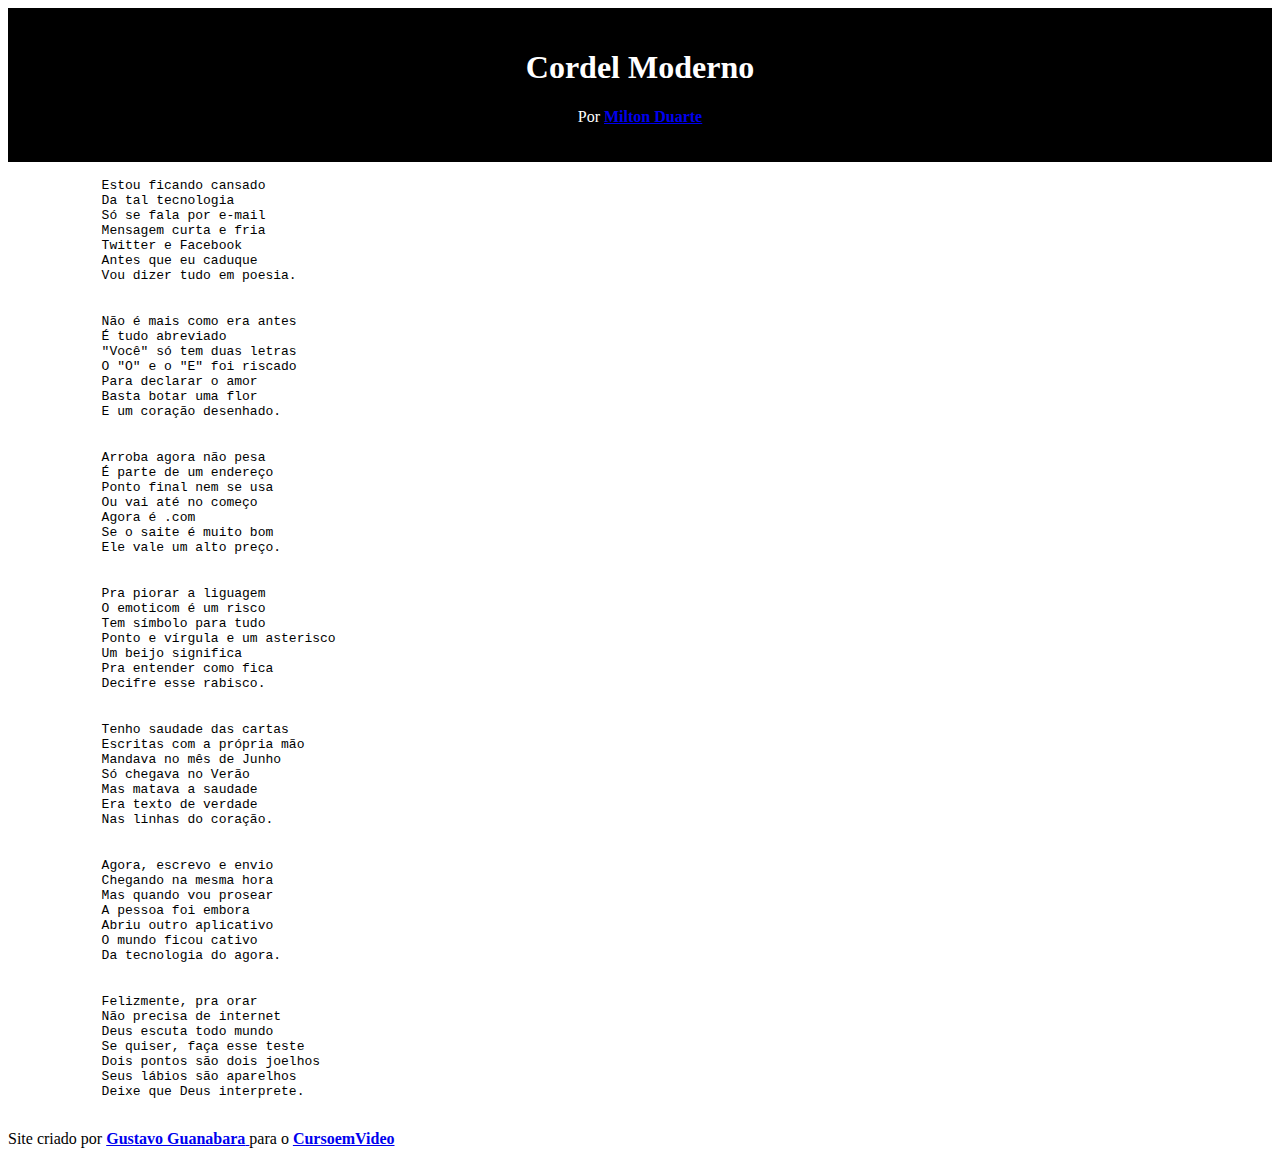
==== Desafios/d012/index.html @ ad1e7264 "d012" ====
<!DOCTYPE html>
<html lang="pt">
<head>
    <meta charset="UTF-8">
    <meta http-equiv="X-UA-Compatible" content="IE=edge">
    <meta name="viewport" content="width=device-width, initial-scale=1.0">
    <title>Cordel Moderno</title>
    <link rel="stylesheet" href="style.css">
</head>
<body>
    <header>
        <h1>Cordel Moderno</h1>
        <p>
            Por <a href="https://www.recantodasletras.com.br/poesias/3186743"><strong>Milton Duarte</strong></a>
         </p>
    </header>

<div>
    <p>
        <pre>
            Estou ficando cansado
            Da tal tecnologia
            Só se fala por e-mail
            Mensagem curta e fria
            Twitter e Facebook
            Antes que eu caduque
            Vou dizer tudo em poesia.
        </pre>
    </p>
</div>

<div>
    <p>
        <pre>
            Não é mais como era antes
            É tudo abreviado
            "Você" só tem duas letras
            O "O" e o "E" foi riscado
            Para declarar o amor
            Basta botar uma flor
            E um coração desenhado.
        </pre>
    </p>
</div>

<div>
    <p>
        <pre>
            Arroba agora não pesa
            É parte de um endereço
            Ponto final nem se usa
            Ou vai até no começo
            Agora é .com
            Se o saite é muito bom
            Ele vale um alto preço.
        </pre>
    </p>

    <p>
        <pre>
            Pra piorar a liguagem
            O emoticom é um risco
            Tem símbolo para tudo
            Ponto e vírgula e um asterisco
            Um beijo significa
            Pra entender como fica
            Decifre esse rabisco.
        </pre>
    </p>
</div>

<div>
    <p>
        <pre>
            Tenho saudade das cartas
            Escritas com a própria mão
            Mandava no mês de Junho
            Só chegava no Verão
            Mas matava a saudade
            Era texto de verdade
            Nas linhas do coração.
        </pre>
    </p>
</div>

<div>
    <p>
        <pre>
            Agora, escrevo e envio
            Chegando na mesma hora
            Mas quando vou prosear
            A pessoa foi embora
            Abriu outro aplicativo
            O mundo ficou cativo
            Da tecnologia do agora.
        </pre>
    </p>
    
    <p>
        <pre>
            Felizmente, pra orar
            Não precisa de internet
            Deus escuta todo mundo
            Se quiser, faça esse teste
            Dois pontos são dois joelhos
            Seus lábios são aparelhos
            Deixe que Deus interprete.
        </pre>
    </p>
</div>
<footer>
    <p>Site criado por <a href="https://gustavoguanabara.github.io" target="_blank"><strong>Gustavo Guanabara</strong> </a>para o <strong><a href="https://www.cursoemvideo.com" target="_blank">CursoemVideo</a></strong></p>
</footer>
</body>
</html>
---- Desafios/d012/style.css ----
@charset "UTF-8"
@import url('https://fonts.googleapis.com/css2?family=Passion+One:wght@700&display=swap');

header {
    background-color: black;
    color: white;
    text-align: center;
    padding: 20px;
    font-family: 'Passion One', cursive;
}
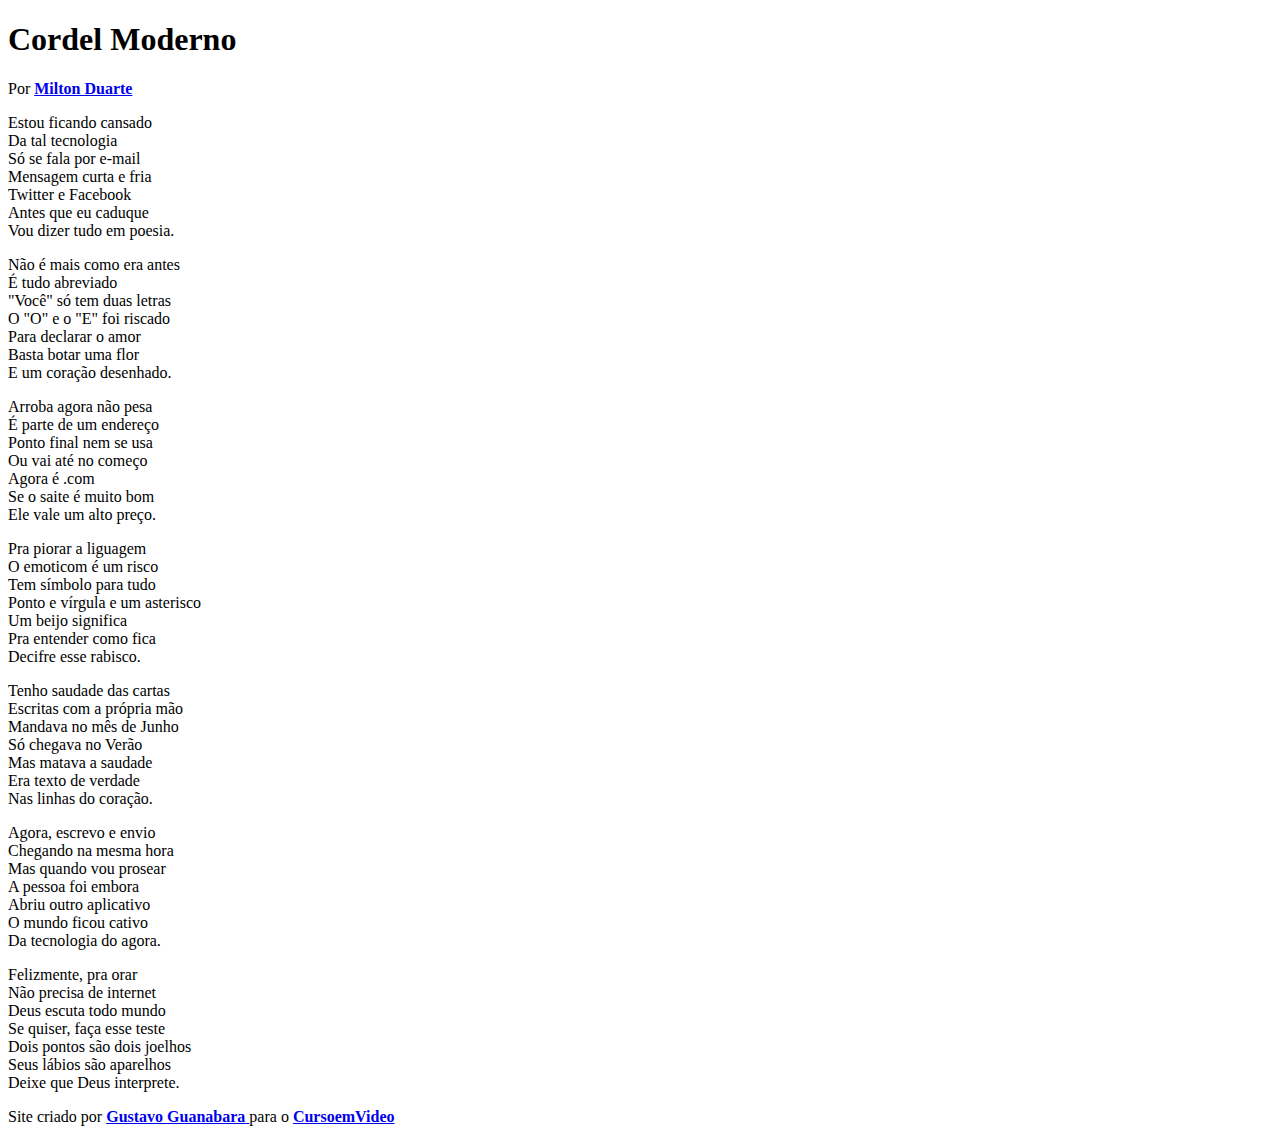
==== commit 79c2ff55: "desafio 12" ====
--- a/Desafios/d012/index.html
+++ b/Desafios/d012/index.html
@@ -15,99 +15,91 @@
          </p>
     </header>
 
-<div>
-    <p>
-        <pre>
-            Estou ficando cansado
-            Da tal tecnologia
-            Só se fala por e-mail
-            Mensagem curta e fria
-            Twitter e Facebook
-            Antes que eu caduque
+    <section>
+        <p>
+            Estou ficando cansado <br>
+            Da tal tecnologia <br>
+            Só se fala por e-mail <br>
+            Mensagem curta e fria <br>
+            Twitter e Facebook <br>
+            Antes que eu caduque <br>
             Vou dizer tudo em poesia.
-        </pre>
-    </p>
-</div>
+        </p>
+    </section>
 
-<div>
-    <p>
-        <pre>
-            Não é mais como era antes
-            É tudo abreviado
-            "Você" só tem duas letras
-            O "O" e o "E" foi riscado
-            Para declarar o amor
-            Basta botar uma flor
+
+    <section>
+        <p>
+            Não é mais como era antes <br>
+            É tudo abreviado <br>
+            "Você" só tem duas letras <br>
+            O "O" e o "E" foi riscado <br>
+            Para declarar o amor <br>
+            Basta botar uma flor <br>
             E um coração desenhado.
-        </pre>
-    </p>
-</div>
+        </p>
+    </section>
 
-<div>
-    <p>
-        <pre>
-            Arroba agora não pesa
-            É parte de um endereço
-            Ponto final nem se usa
-            Ou vai até no começo
-            Agora é .com
-            Se o saite é muito bom
+
+    <section>
+        <p>
+            Arroba agora não pesa <br>
+            É parte de um endereço <br>
+            Ponto final nem se usa <br>
+            Ou vai até no começo <br>
+            Agora é .com <br>
+            Se o saite é muito bom <br>
             Ele vale um alto preço.
-        </pre>
-    </p>
+        </p>
 
-    <p>
-        <pre>
-            Pra piorar a liguagem
-            O emoticom é um risco
-            Tem símbolo para tudo
-            Ponto e vírgula e um asterisco
-            Um beijo significa
-            Pra entender como fica
+        <p>
+            Pra piorar a liguagem <br>
+            O emoticom é um risco <br>
+            Tem símbolo para tudo <br>
+            Ponto e vírgula e um asterisco <br>
+            Um beijo significa <br>
+            Pra entender como fica <br>
             Decifre esse rabisco.
-        </pre>
-    </p>
-</div>
+        </p>
+    </section>
 
-<div>
-    <p>
-        <pre>
-            Tenho saudade das cartas
-            Escritas com a própria mão
-            Mandava no mês de Junho
-            Só chegava no Verão
-            Mas matava a saudade
-            Era texto de verdade
+
+    <section>
+        <p>
+            Tenho saudade das cartas <br>
+            Escritas com a própria mão <br>
+            Mandava no mês de Junho <br>
+            Só chegava no Verão <br>
+            Mas matava a saudade <br>
+            Era texto de verdade <br>
             Nas linhas do coração.
-        </pre>
-    </p>
-</div>
+        </p>
+    </section>
+    
 
-<div>
-    <p>
-        <pre>
-            Agora, escrevo e envio
-            Chegando na mesma hora
-            Mas quando vou prosear
-            A pessoa foi embora
-            Abriu outro aplicativo
-            O mundo ficou cativo
+
+    <section>
+        <p>
+            Agora, escrevo e envio <br>
+            Chegando na mesma hora <br>
+            Mas quando vou prosear <br>
+            A pessoa foi embora <br>
+            Abriu outro aplicativo <br>
+            O mundo ficou cativo <br>
             Da tecnologia do agora.
-        </pre>
-    </p>
-    
-    <p>
-        <pre>
-            Felizmente, pra orar
-            Não precisa de internet
-            Deus escuta todo mundo
-            Se quiser, faça esse teste
-            Dois pontos são dois joelhos
-            Seus lábios são aparelhos
+        </p>
+
+        <p>
+            Felizmente, pra orar <br>
+            Não precisa de internet <br>
+            Deus escuta todo mundo <br>
+            Se quiser, faça esse teste <br>
+            Dois pontos são dois joelhos <br>
+            Seus lábios são aparelhos <br>
             Deixe que Deus interprete.
-        </pre>
-    </p>
-</div>
+        </p>
+    </section>
+
 <footer>
     <p>Site criado por <a href="https://gustavoguanabara.github.io" target="_blank"><strong>Gustavo Guanabara</strong> </a>para o <strong><a href="https://www.cursoemvideo.com" target="_blank">CursoemVideo</a></strong></p>
 </footer>
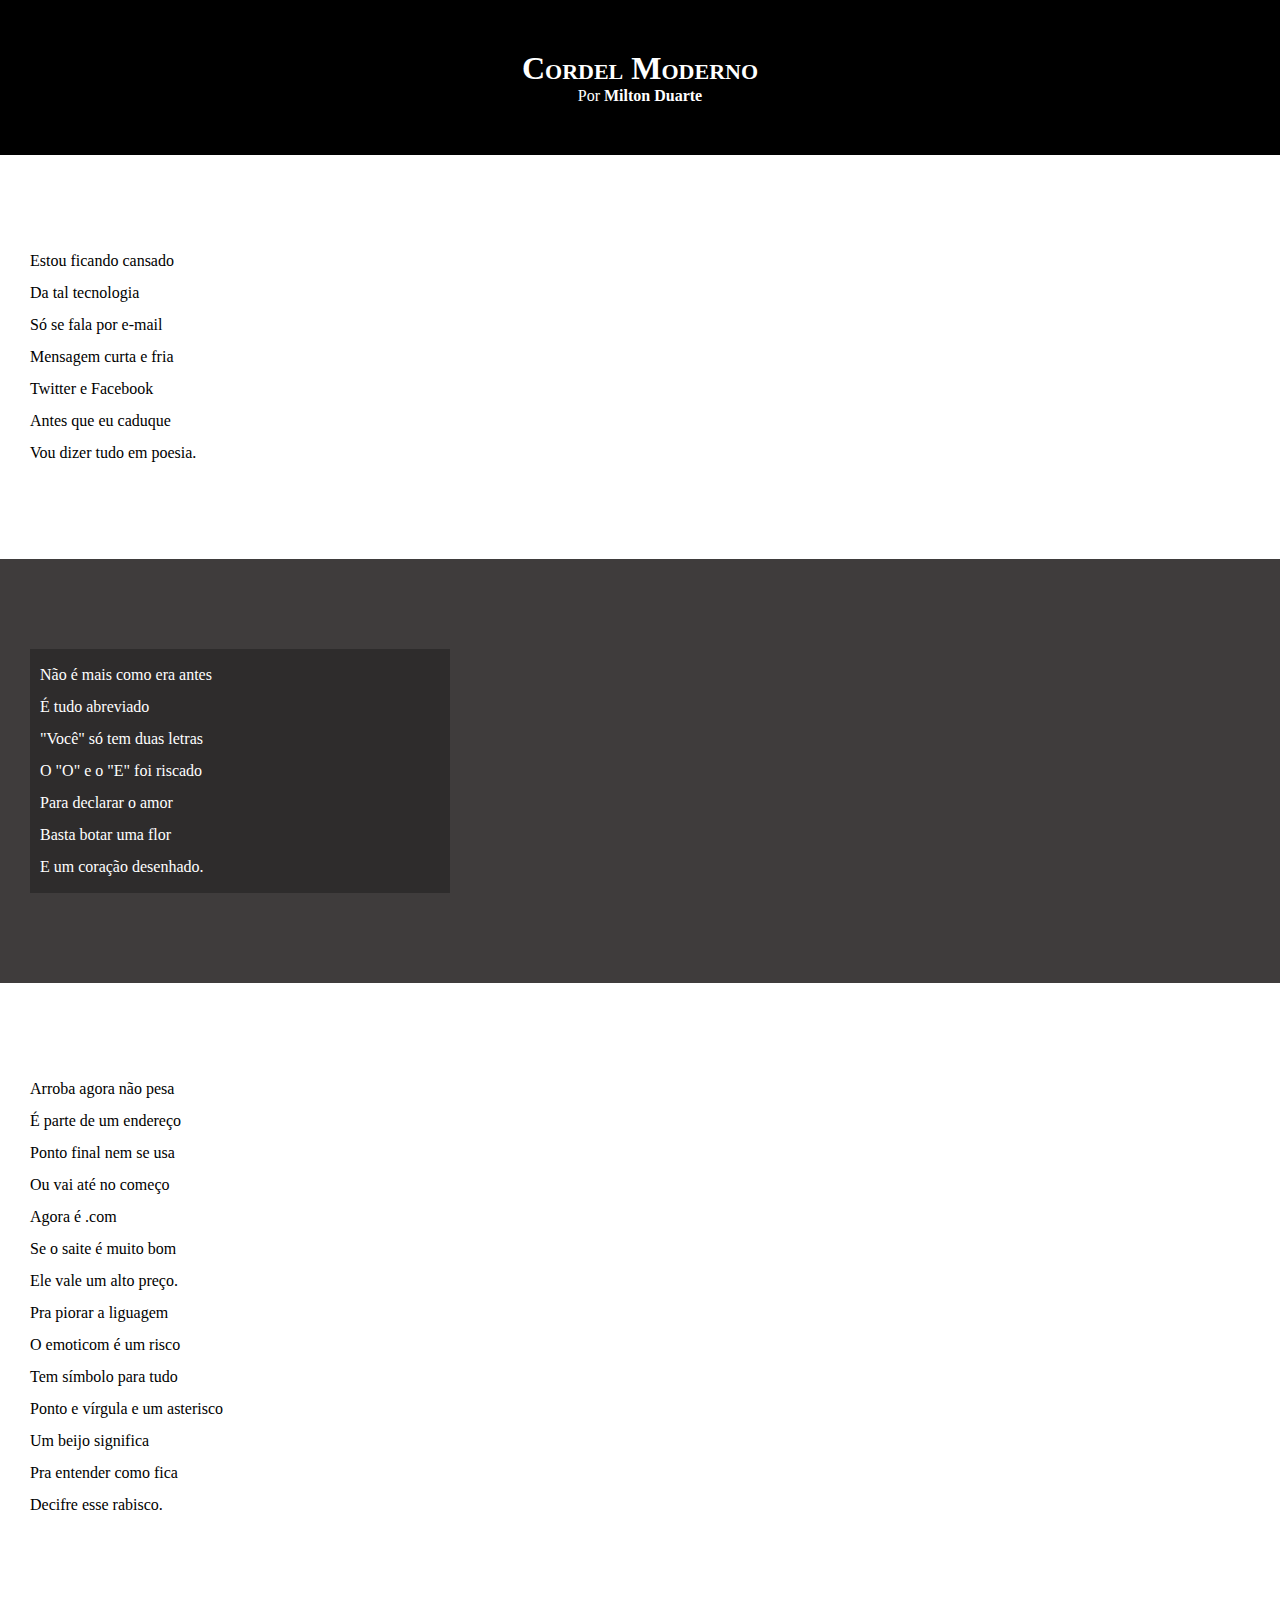
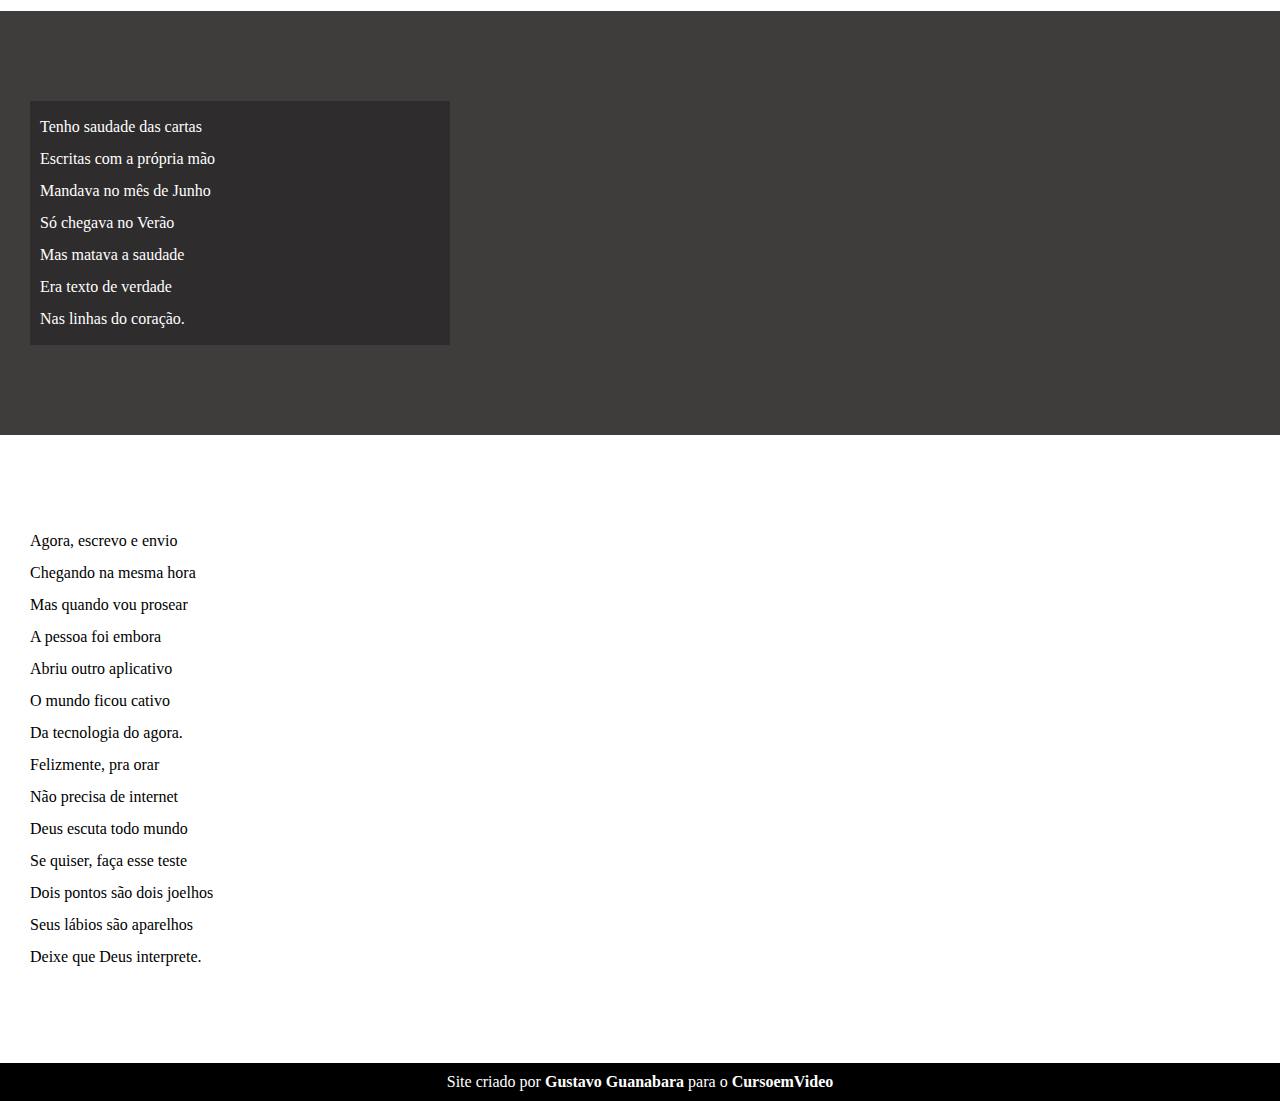
==== commit 7dbca0c4: "estilos atualizados" ====
--- a/Desafios/d012/index.html
+++ b/Desafios/d012/index.html
@@ -5,17 +5,17 @@
     <meta http-equiv="X-UA-Compatible" content="IE=edge">
     <meta name="viewport" content="width=device-width, initial-scale=1.0">
     <title>Cordel Moderno</title>
-    <link rel="stylesheet" href="style.css">
+    <link rel="stylesheet" href="estilos/style.css">
 </head>
 <body>
     <header>
         <h1>Cordel Moderno</h1>
         <p>
-            Por <a href="https://www.recantodasletras.com.br/poesias/3186743"><strong>Milton Duarte</strong></a>
+            Por <a href="https://www.recantodasletras.com.br/poesias/3186743">Milton Duarte</a>
          </p>
     </header>
 
-    <section>
+    <section class="normal">
         <p>
             Estou ficando cansado <br>
             Da tal tecnologia <br>
@@ -28,7 +28,7 @@
     </section>
 
 
-    <section>
+    <section class="imagem">
         <p>
             Não é mais como era antes <br>
             É tudo abreviado <br>
@@ -41,7 +41,7 @@
     </section>
 
 
-    <section>
+    <section class="normal">
         <p>
             Arroba agora não pesa <br>
             É parte de um endereço <br>
@@ -64,7 +64,7 @@
     </section>
 
 
-    <section>
+    <section class="imagem">
         <p>
             Tenho saudade das cartas <br>
             Escritas com a própria mão <br>
@@ -78,7 +78,7 @@
     
 
 
-    <section>
+    <section class="normal">
         <p>
             Agora, escrevo e envio <br>
             Chegando na mesma hora <br>
@@ -101,7 +101,7 @@
     </section>
 
 <footer>
-    <p>Site criado por <a href="https://gustavoguanabara.github.io" target="_blank"><strong>Gustavo Guanabara</strong> </a>para o <strong><a href="https://www.cursoemvideo.com" target="_blank">CursoemVideo</a></strong></p>
+    <p>Site criado por <a href="https://gustavoguanabara.github.io" target="_blank">Gustavo Guanabara </a>para o <a href="https://www.cursoemvideo.com" target="_blank">CursoemVideo</a></p>
 </footer>
 </body>
 </html>--- a/Desafios/d012/estilos/style.css
+++ b/Desafios/d012/estilos/style.css
@@ -0,0 +1,66 @@
+@charset "UTF-8";
+
+* {
+    margin: 0px;
+    padding: 0px;
+}
+
+html, body {
+    background-color: darkgray;
+    min-height: 100vh;
+}
+
+header {
+    background-color: black;
+    color: white;
+    text-align: center;
+}
+
+header > h1 {
+    padding-top: 50px;
+    font-variant: small-caps;
+}
+
+header > p {
+    padding-bottom: 50px;
+}
+
+header a, footer a {
+    color: white;
+    text-decoration: none;
+    font-weight: bold;
+}
+
+header a:hover, footer a:hover {
+    text-decoration: underline;
+}
+
+section {
+    padding-top: 10vh;
+    padding-bottom: 10vh;
+    line-height: 2em;
+    padding-left: 30px;
+}
+
+section.normal {
+    background-color: white;
+    color: black;
+}
+
+section.imagem {
+    background-color: rgb(63, 60, 60);
+    color: white;
+}
+
+section.imagem > p {
+    background-color: rgba(0, 0, 0, 0.267);
+    padding: 10px;
+    width: 400px;
+}
+
+footer {
+    background-color: black;
+    color: white;
+    text-align: center;
+    padding: 10px;
+}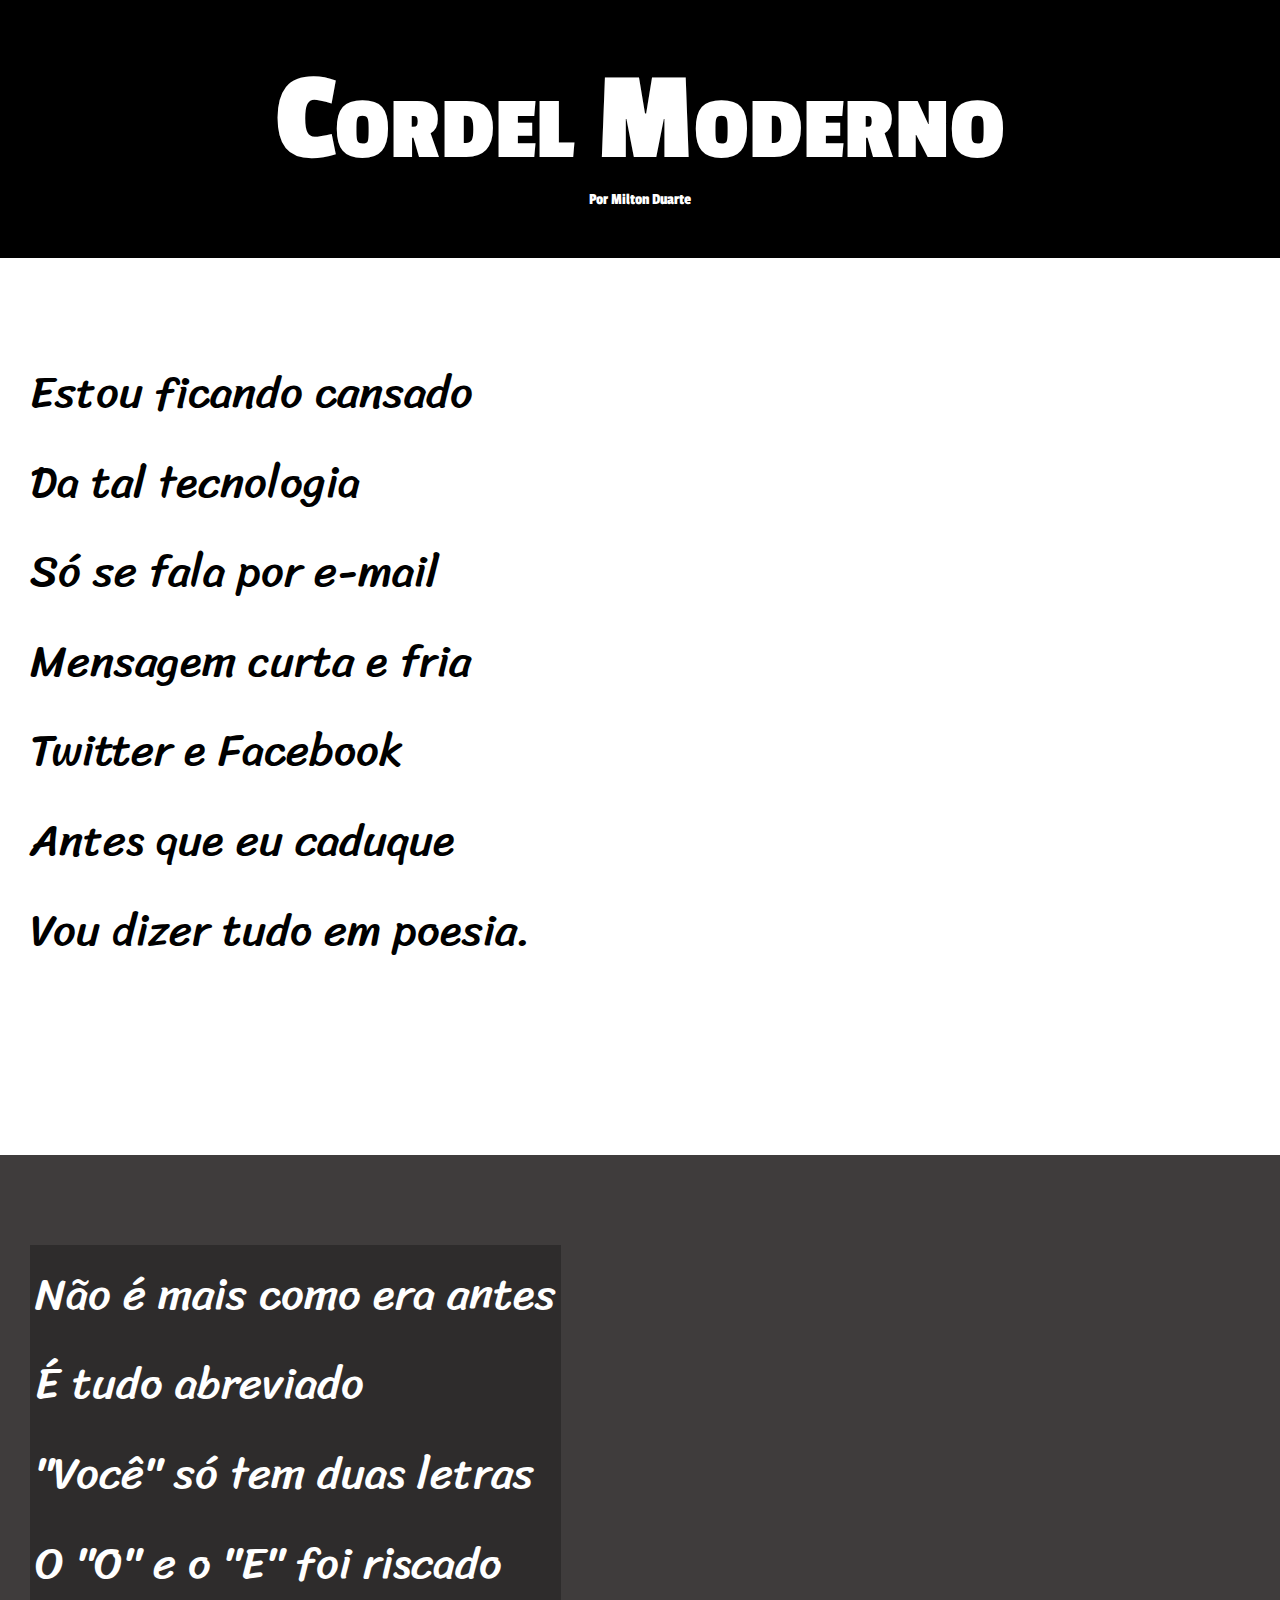
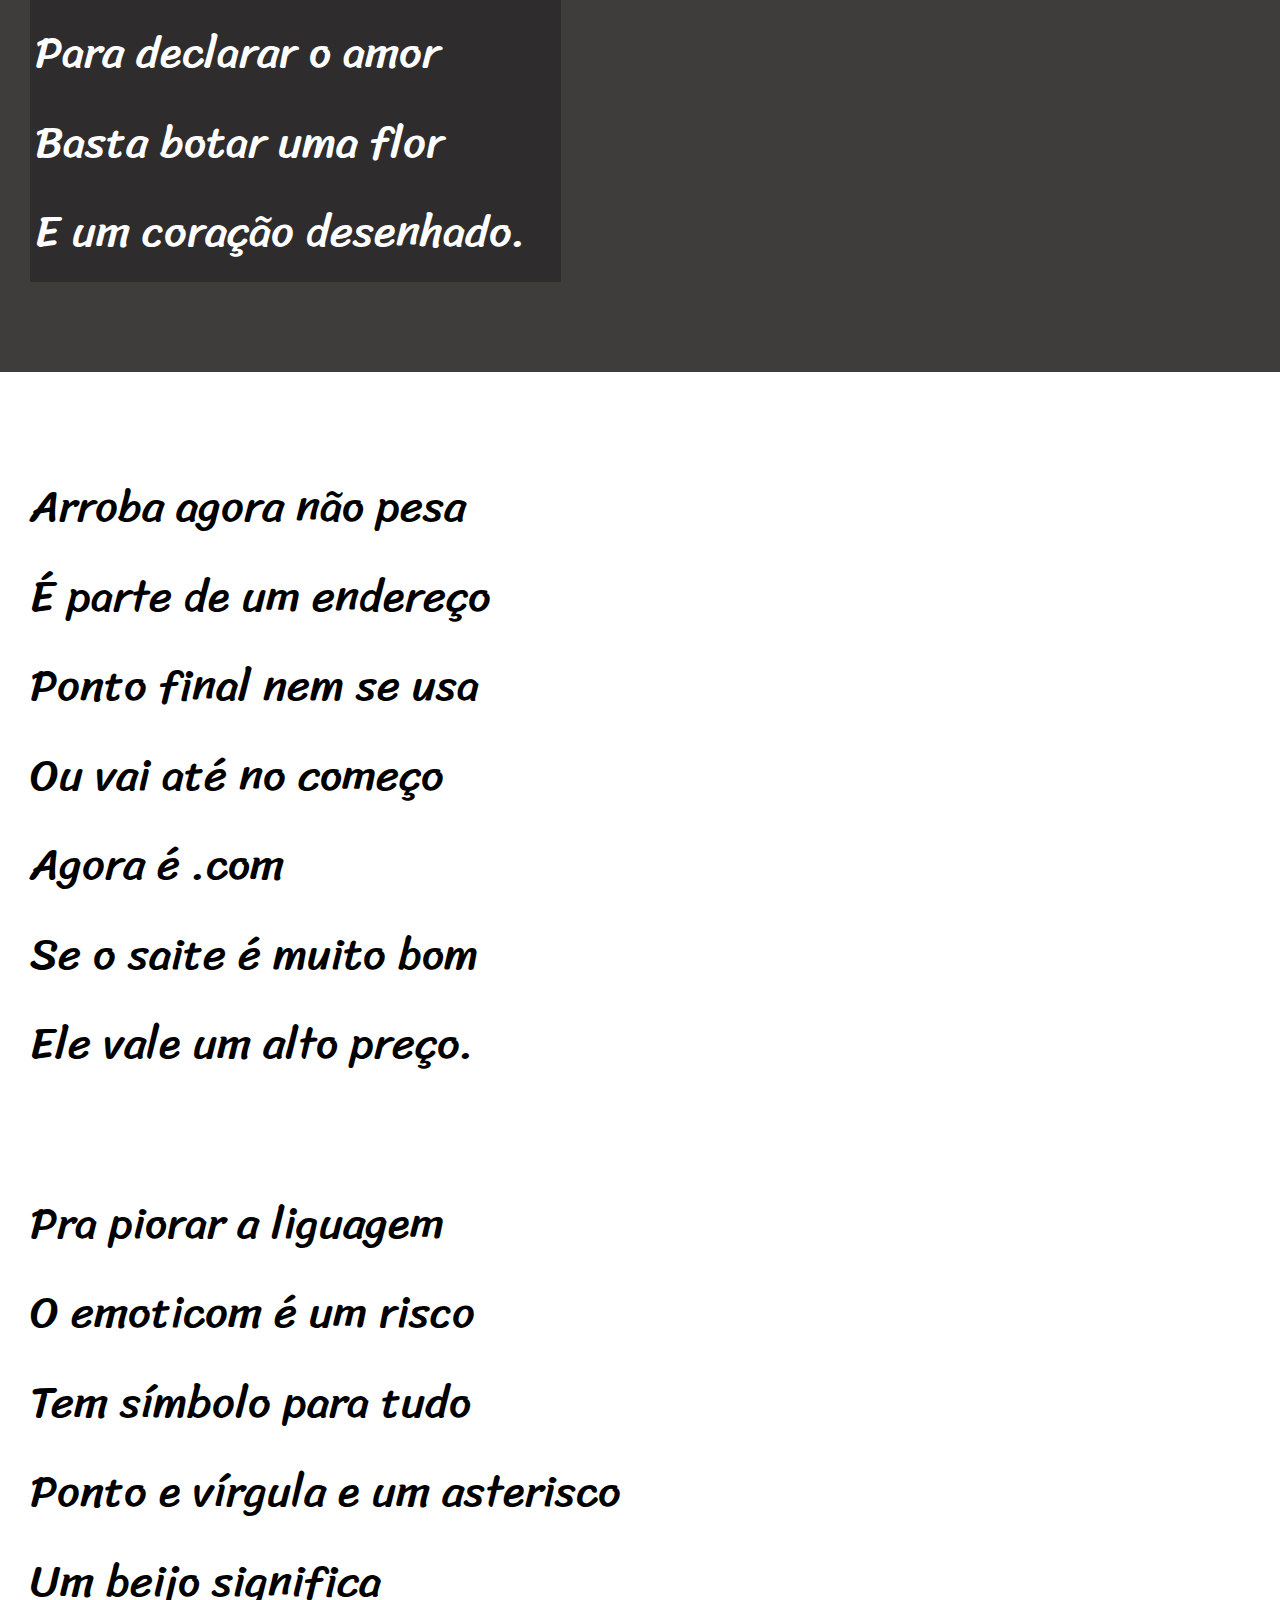
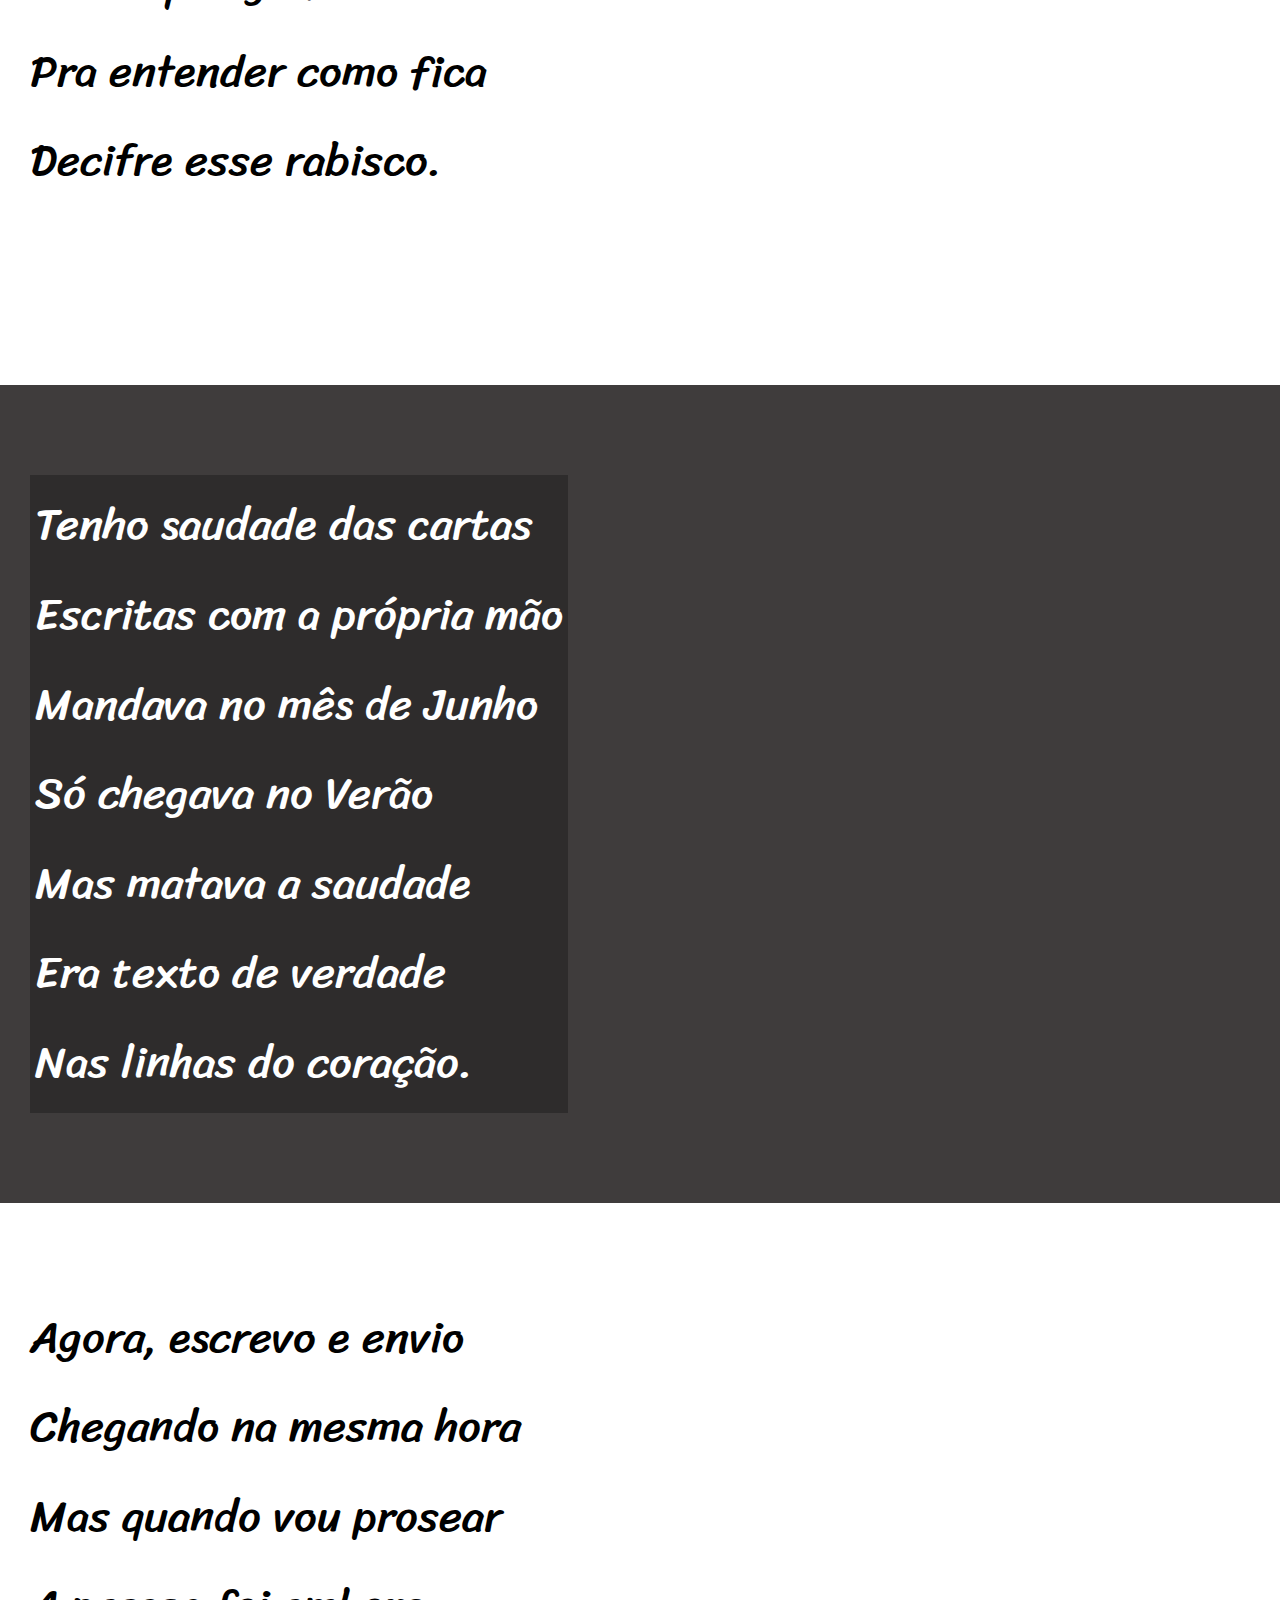
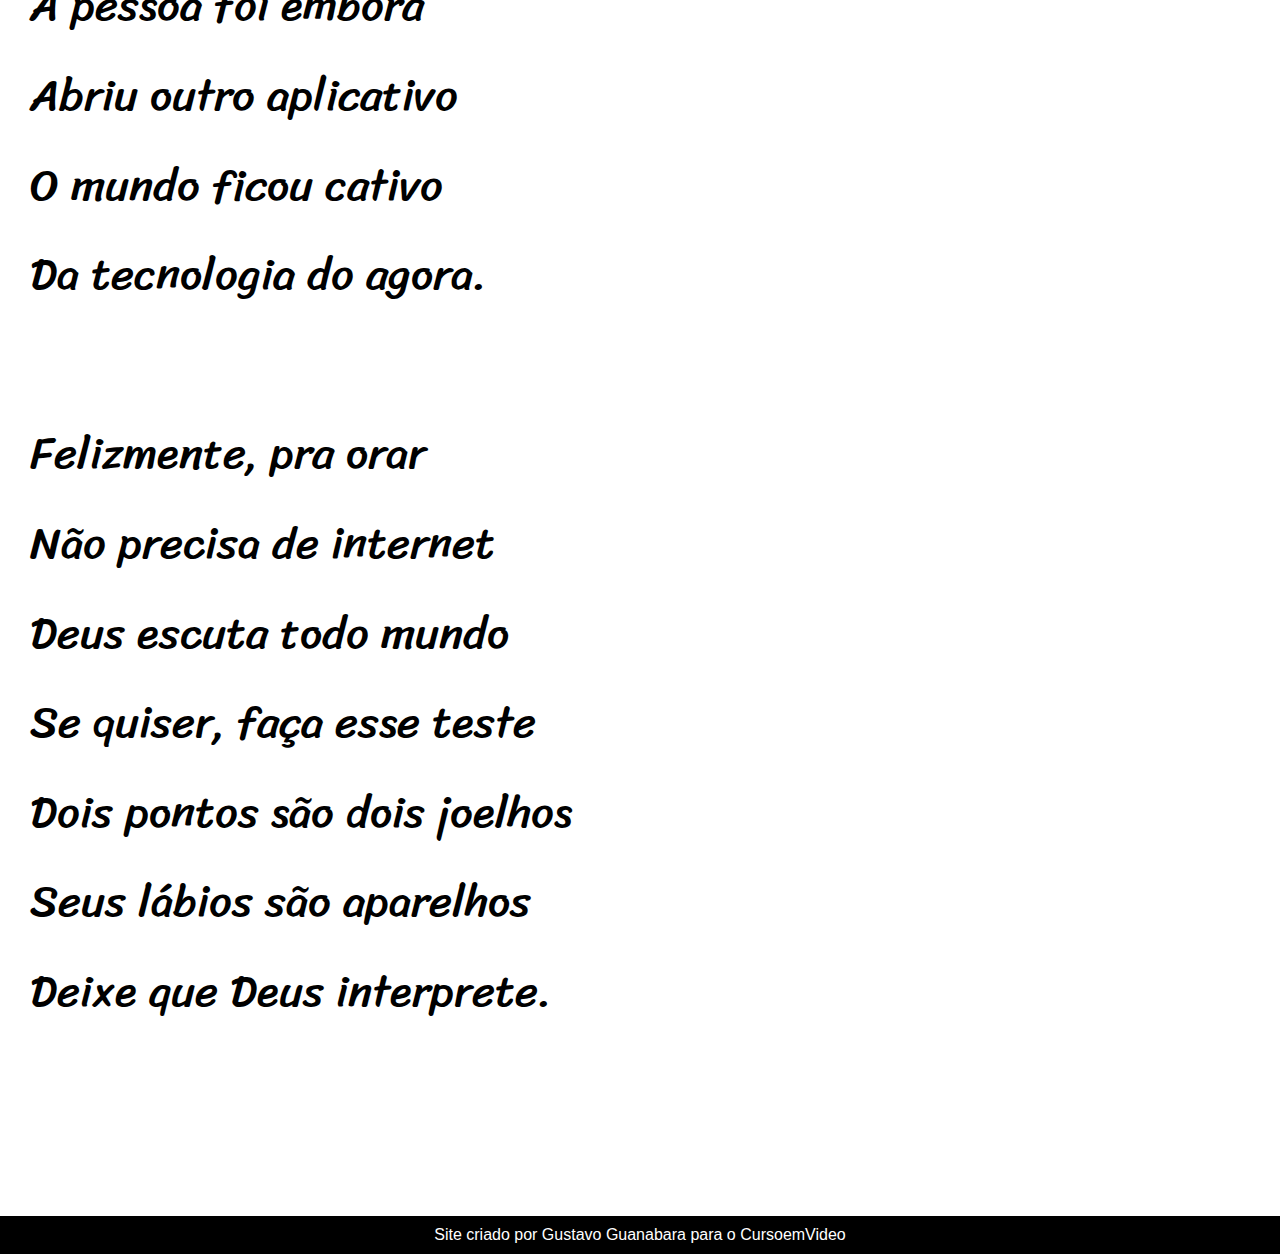
==== commit 2c7fb174: "alteração no estilo" ====
--- a/Desafios/d012/index.html
+++ b/Desafios/d012/index.html
@@ -28,7 +28,7 @@
     </section>
 
 
-    <section class="imagem">
+    <section class="imagem" id="img01">
         <p>
             Não é mais como era antes <br>
             É tudo abreviado <br>
@@ -64,7 +64,7 @@
     </section>
 
 
-    <section class="imagem">
+    <section class="imagem" id="img02">
         <p>
             Tenho saudade das cartas <br>
             Escritas com a própria mão <br>
--- a/Desafios/d012/estilos/style.css
+++ b/Desafios/d012/estilos/style.css
@@ -1,4 +1,12 @@
 @charset "UTF-8";
+
+@import url('https://fonts.googleapis.com/css2?family=Passion+One:wght@400;700&family=Sriracha&display=swap');
+
+:root {
+    --font1: verdana, geneva, tahoma, sans-serif;
+    --font2: 'Passion One', cursive;
+    --font3: 'Sriracha', cursive;
+}
 
 * {
     margin: 0px;
@@ -8,17 +16,20 @@
 html, body {
     background-color: darkgray;
     min-height: 100vh;
+    font-family: var(--font1);
 }
 
 header {
     background-color: black;
     color: white;
     text-align: center;
+    font-family: var(--font2);
 }
 
 header > h1 {
     padding-top: 50px;
     font-variant: small-caps;
+    font-size: 10vw;
 }
 
 header > p {
@@ -28,7 +39,7 @@
 header a, footer a {
     color: white;
     text-decoration: none;
-    font-weight: bold;
+    font-weight: ;
 }
 
 header a:hover, footer a:hover {
@@ -40,6 +51,12 @@
     padding-bottom: 10vh;
     line-height: 2em;
     padding-left: 30px;
+    font-family: var(--font3);
+    font-size: 3.5vw;
+}
+
+section > p {
+    padding-bottom: 2em;
 }
 
 section.normal {
@@ -54,8 +71,8 @@
 
 section.imagem > p {
     background-color: rgba(0, 0, 0, 0.267);
-    padding: 10px;
-    width: 400px;
+    display: inline-block;
+    padding: 5px;
 }
 
 footer {
